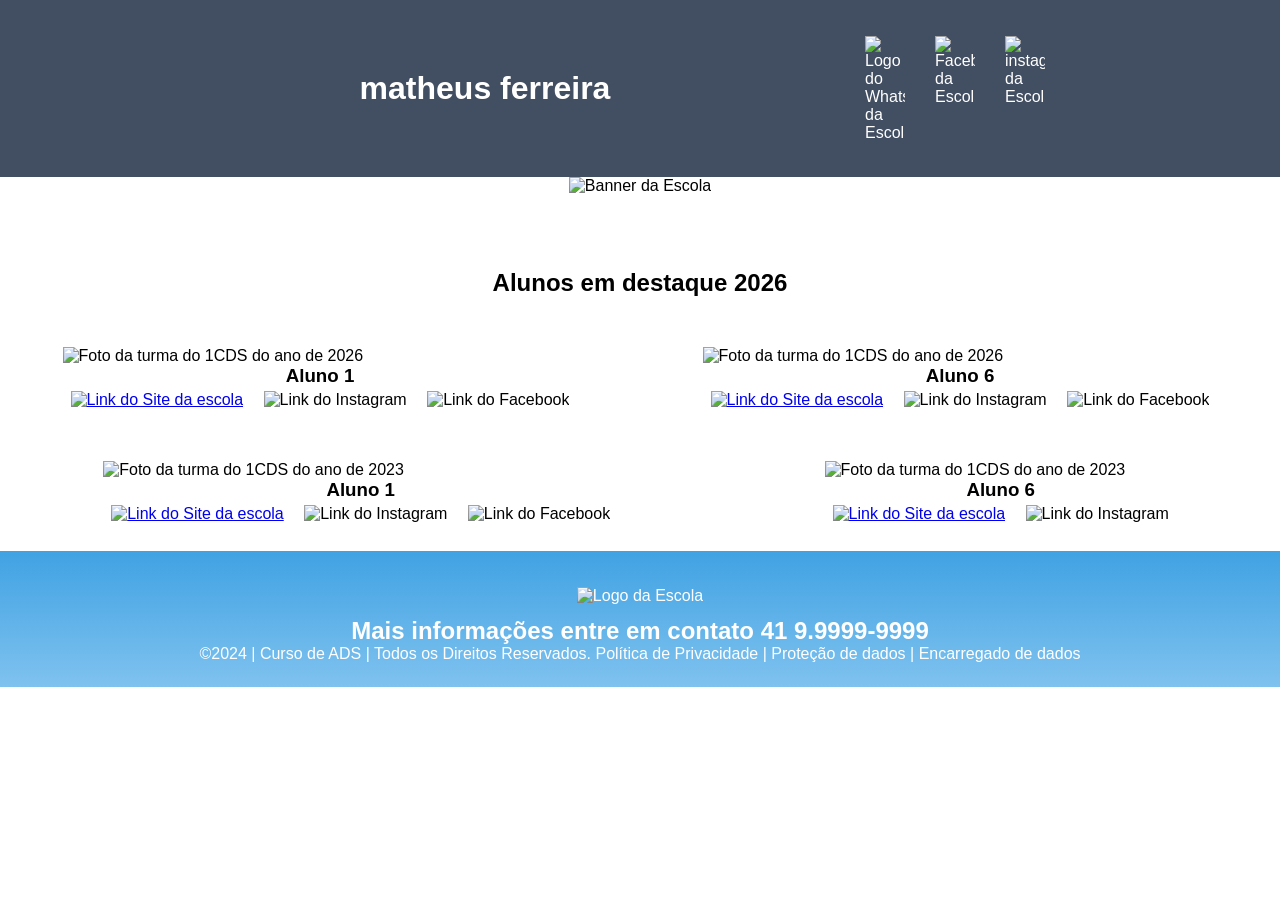
==== index.html @ d5076dc8 "t" ====
<!DOCTYPE html>
<html lang="pt-br">
<head>
<meta charset="UTF-8">
<meta name="viewport" content="width=device-width, initial-scale=1.0">
<title>Home | Nossa Escola</title>
<link rel="stylesheet" href="style.css">
</head>
<body>
<!--header é a parte do cabeçalho do site, é o topo da página-->
<header class="cabecalho-itens">
<img class="logo_nossa_escola" src="logo_nossa_escola.png" alt=>
<h1 class="titulo_site">matheus ferreira</h1>
<div class="sociais">
<img class="sociais" src="whatsapp.png" alt="Logo do Whats da
Escola">
<img class="sociais" src="facebook.png" alt="Facebook da
Escola">
<img class="sociais" src="instagram.png" alt="instagram da
Escola">
</div>
</header>
<!--Seção banner 1 é a parte do paragrafo 1 da página-->
<section class="banner1">
<img class="escola.image" src="paragrafo_1_banner.jpg" alt="Banner da Escola">
</section>
<!--Seção estudantes é a parte do paragrafo 2 da página -- "Meninos"-->
<!--altere em "src="estudante_menino_1.png" para src"nome da imagem do menino em
todos abaixo-->
<!--altere em "src="site_school.png" para src"nome da logo em todos abaixo-->
<!--para aumentar os alunos copie a div no edidor que corresponda desde a foto
até os icones abaixo - dúvidas chame o professor-->
<section class="estudante">
<h1 class="estudante_titulo">Alunos em destaque 2026</h1>
<p> </p>
<div class="estudantes_todos">
<div class="estudante-div">
<img class="estudante-imagem" src="estudante_menino.png" alt="Foto da
turma do 1CDS do ano de 2026">
<h3 class="estudante-nome">Aluno 1</h3>
<a href="https://cursos.alura.com.br/dashboard">
<p> </p>
<img class="estudante-icone" src="site_school.png" alt="Link do Site da
escola"></a>
<img class="estudante-icone" src="instagram.png" alt="Link do
Instagram">
<img class="estudante-icone" src="facebook.png" alt="Link do Facebook">
</div>

<div class="estudante-div">
<img class="estudante-imagem" src="estudante_menino.png" alt="Foto da
turma do 1CDS do ano de 2026">
<h3 class="estudante-nome">Aluno 6</h3>
<a href="https://cursos.alura.com.br/dashboard">
<p> </p>
<img class="estudante-icone" src="site_school.png" alt="Link do
Site da escola"></a>
<img class="estudante-icone" src="instagram.png" alt="Link do
Instagram">
<img class="estudante-icone" src="facebook.png" alt="Link do
Facebook">
</div>
</div>
</section>

<!--Seção estudantes é a parte do paragrafo 3 da página -- "Meninas"-->
<!--altere em "src="estudante_menina_1.png" para src"nome da imagem do menina em
todas abaixo-->
<!--altere em "src="site_school.png" para src"nome da logo em todos abaixo-->
<section class="estudante">
<div class="estudantes_todos">
<div class="estudante-div">
<img class="estudante-imagem" src="estudante_menina.png" alt="Foto da
turma do 1CDS do ano de 2023">
<h3 class="estudante-nome">Aluno 1</h3>
<a href="https://cursos.alura.com.br/dashboard">
<p> </p>
<img class="estudante-icone" src="site_school.png" alt="Link do Site da
escola"></a>
<img class="estudante-icone" src="instagram.png" alt="Link do Instagram">
<img class="estudante-icone" src="facebook.png" alt="Link do Facebook">
</div>

<div class="estudante-div">
<img class="estudante-imagem" src="estudante_menina.png" alt="Foto da turma do
1CDS do ano de 2023">
<h3 class="estudante-nome">Aluno 6</h3>
<a href="https://cursos.alura.com.br/dashboard">
<p> </p>
<img class="estudante-icone" src="site_school.png" alt="Link do Site
da escola"></a>
<img class="estudante-icone" src="instagram.png" alt="Link do
Instagram">
</div>
</div>
</section>
<!--Seção rodapé é a parte final da paragrafo 3 da página-->
<footer class="escola">
<img class="logo_rodape" src="logo_nossa_escola.png" alt="Logo da Escola">
<h2 class="escola-título">Mais informações entre em contato<a class="link"

href="https://wa.me/5541999999999"> 41 9.9999-9999 </a></h2>
<p></p>
<p>©2024 | Curso de ADS | Todos os Direitos Reservados.
Política de Privacidade | Proteção de dados | Encarregado de dados</p>
<p> </p>
</footer>
</body>
</html>
---- style.css ----
*{
margin: 0;
padding: 0;
box-sizing: border-box;
}
body{
font-family: "Poppins", sans-serif;
}
header{
background-color: #424e61;
color: white;
width: 100%;
padding: 20px;
}
.cabecalho-itens{
max-width: 1980px;
margin: 0 auto;
display: flex;
align-items: center;
justify-content: center;
}
.cabecalho-imagem{
width: 10%;
display: flex;
justify-content: flex-start;
align-items: center;
}
.titulo_site{
padding: 50px;
text-align: center;
width: 50%;
font: 30px;
}
.sociais{
display: flex;
justify-content: flex-end;
width: 25%;
padding-right: 30px;
}
.banner1{
display: flex;
justify-content: center;
}
.estudante_titulo{
padding: 50px;
text-align: center;

}
.estudante-nome{
text-align: center;
}
.estudante-imagem{
width: 120px;
}
.estudante-icone{
width: 38px;
padding: 4px 8px;
}
.estudante{
background-image: background-color(#faae43);
padding: 24px 0;
}

.estudante.div{
text-align: center;
padding: 24px 0;
}
.estudantes_todos{
display: flex;
justify-content: space-around;
}
.escola{
background-image: linear-gradient(#40A2E3,#7FC2EF);
color: white;
display: flex;
justify-content:center;
padding: 24px 0;
text-align:center;
display:block;
}
.escola-titulo{
padding: 50px;
text-align: center;
}
.logo_rodape{
height: 80px;
padding: 12px 0;

}

.link{
color: #ffffff;
text-decoration: none;
}
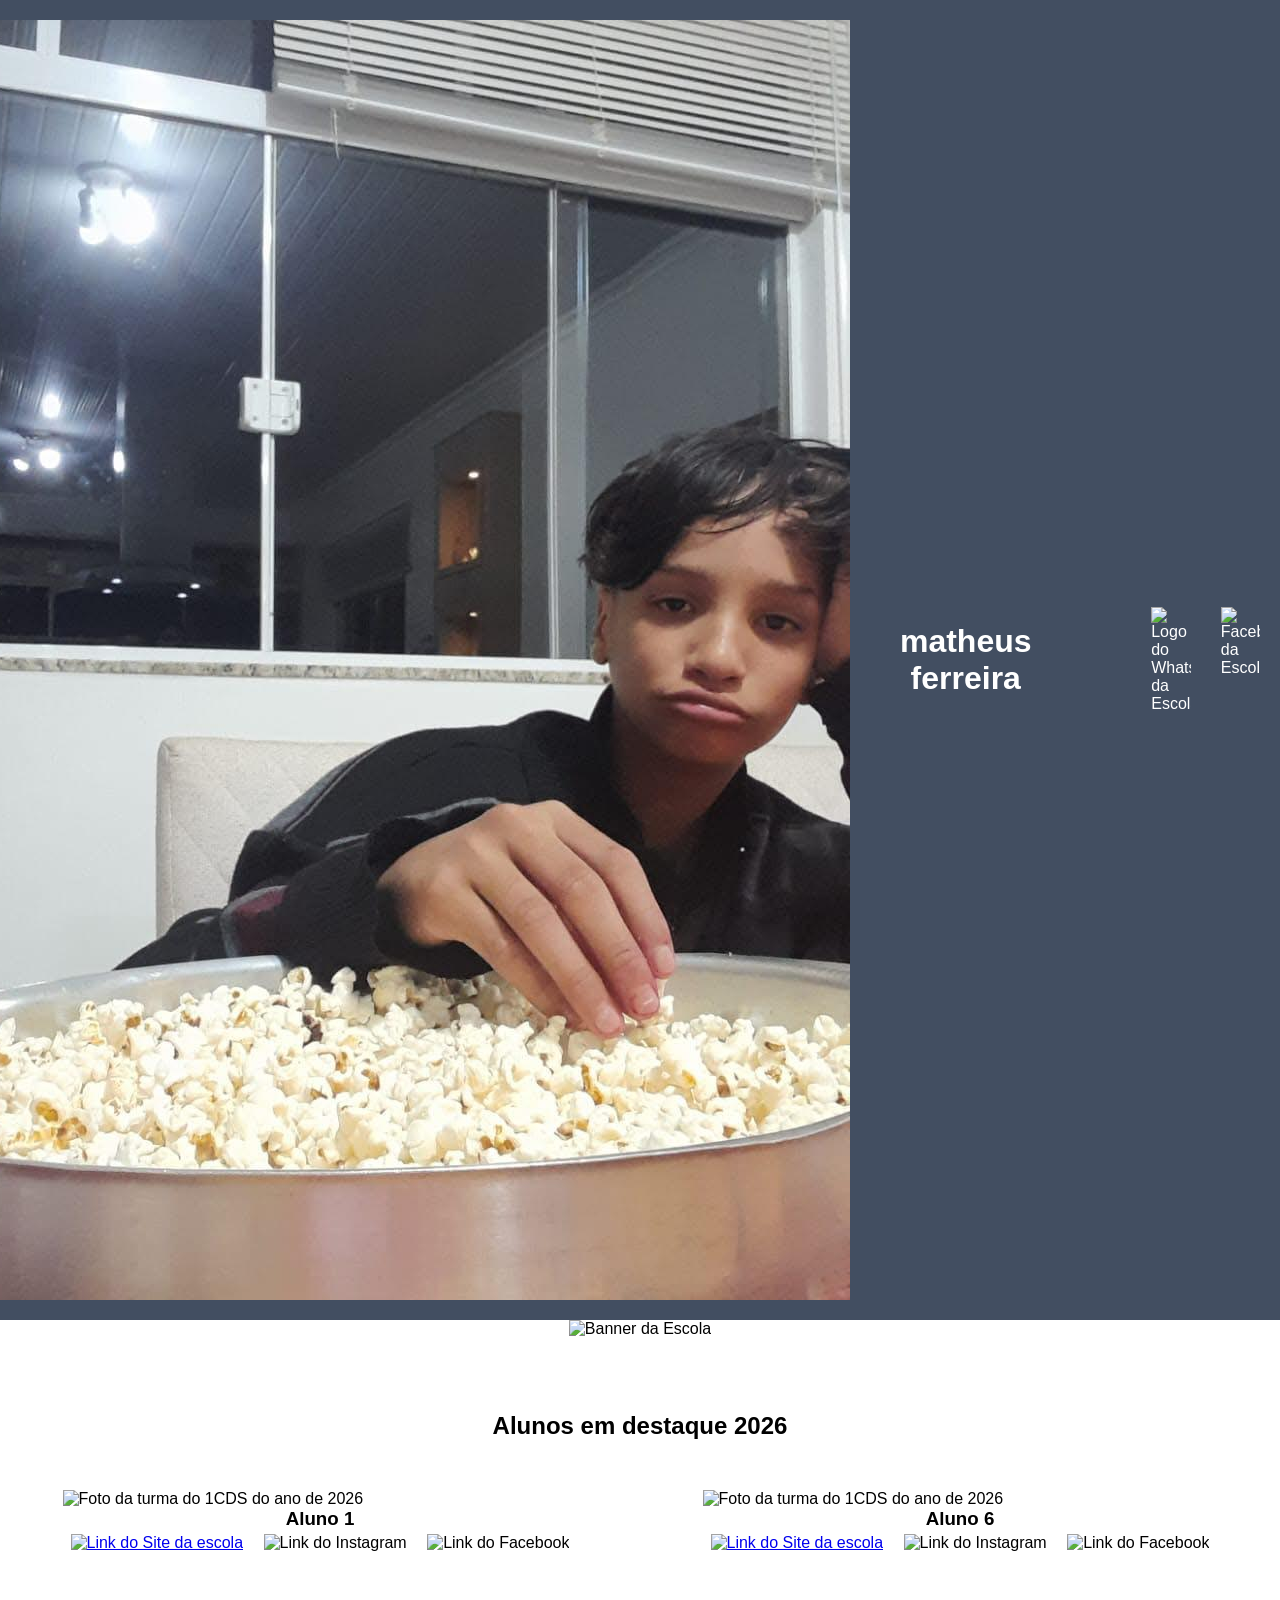
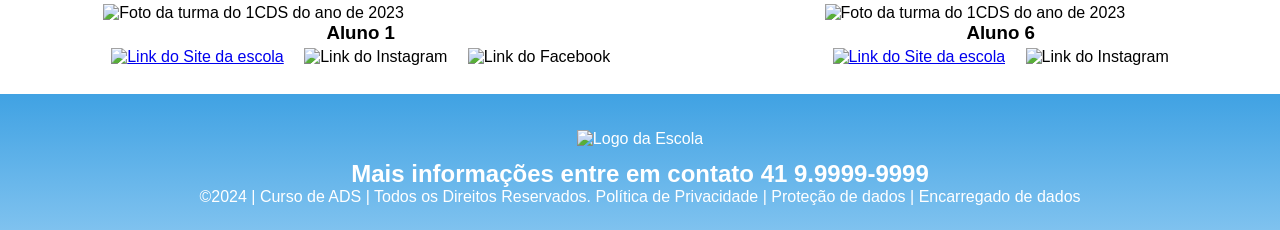
==== commit c1a41aed: "t" ====
--- a/index.html
+++ b/index.html
@@ -9,7 +9,7 @@
 <body>
 <!--header é a parte do cabeçalho do site, é o topo da página-->
 <header class="cabecalho-itens">
-<img class="logo_nossa_escola" src="logo_nossa_escola.png" alt=>
+<img class="logo_nossa_escola" src="WhatsApp Image 2026-10-21 at 19.58.53.jpeg" alt=>
 <h1 class="titulo_site">matheus ferreira</h1>
 <div class="sociais">
 <img class="sociais" src="whatsapp.png" alt="Logo do Whats da
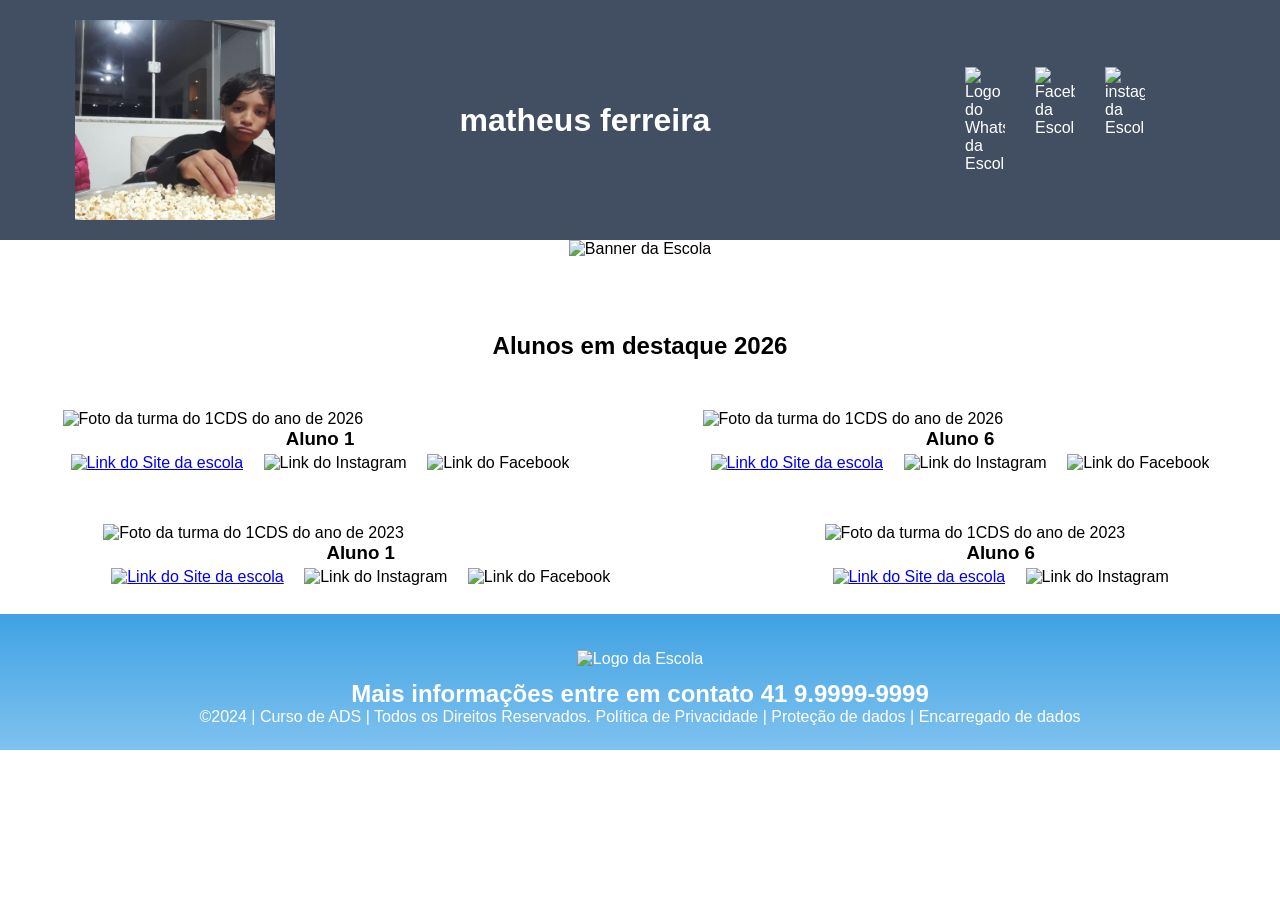
==== commit 601e2219: "jerg" ====
--- a/index.html
+++ b/index.html
@@ -9,7 +9,7 @@
 <body>
 <!--header é a parte do cabeçalho do site, é o topo da página-->
 <header class="cabecalho-itens">
-<img class="logo_nossa_escola" src="WhatsApp Image 2026-10-21 at 19.58.53.jpeg" alt=>
+<img class="logo_nossa_escola" src="imagem.jpeg" alt=>
 <h1 class="titulo_site">matheus ferreira</h1>
 <div class="sociais">
 <img class="sociais" src="whatsapp.png" alt="Logo do Whats da
--- a/style.css
+++ b/style.css
@@ -18,6 +18,13 @@
 display: flex;
 align-items: center;
 justify-content: center;
+}
+
+.logo_nossa_escola
+{
+    height: 200px;
+    width: 200px;
+    object-fit:cover;
 }
 .cabecalho-imagem{
 width: 10%;
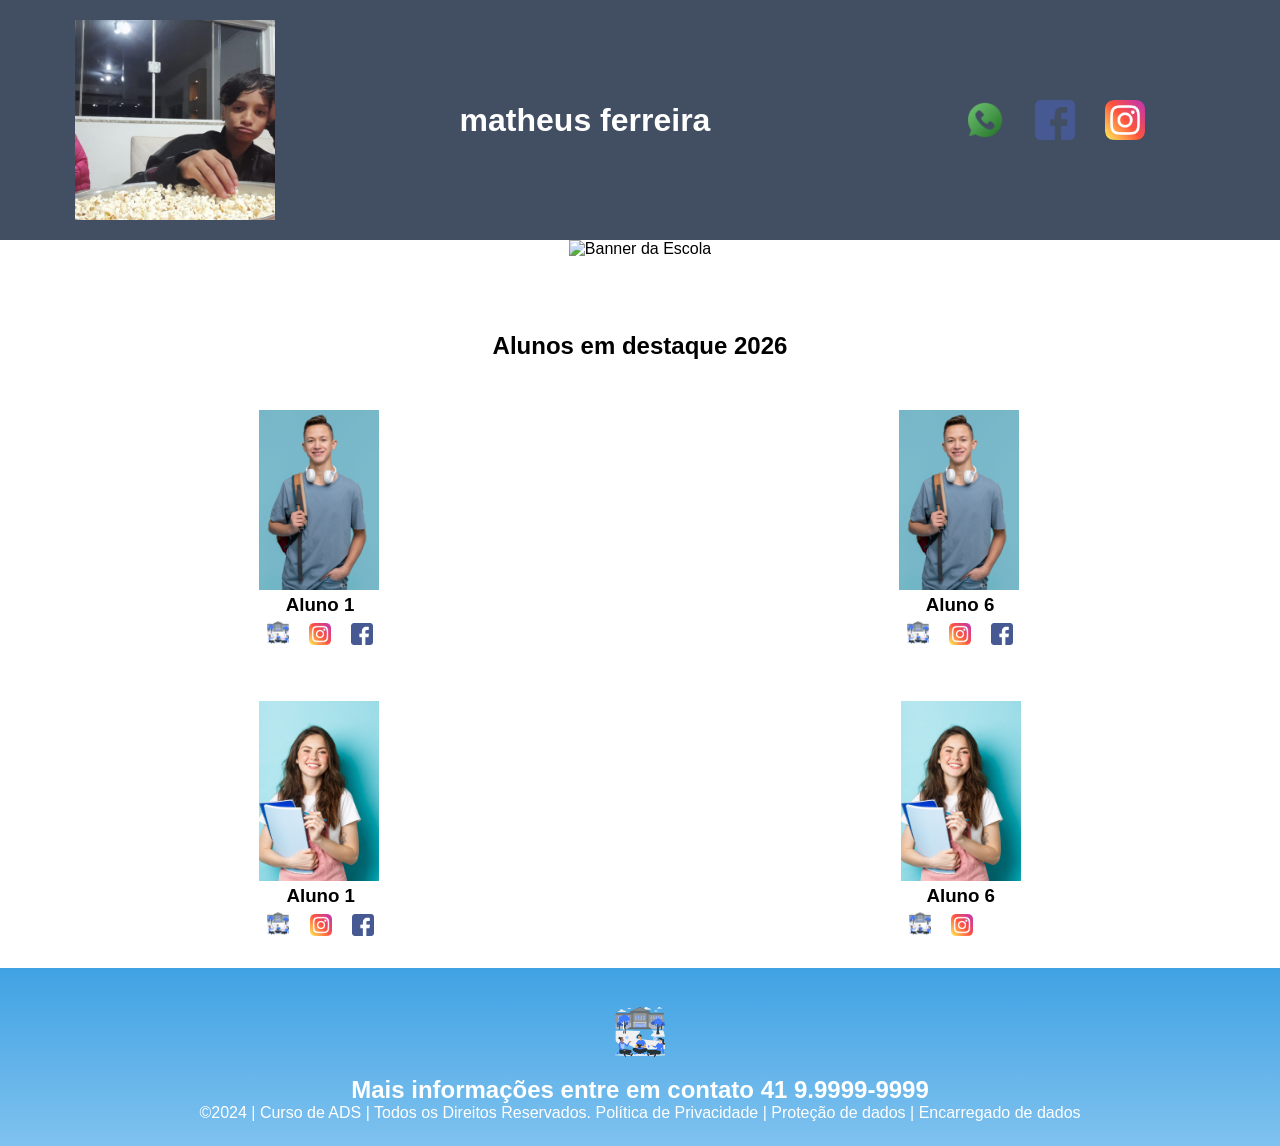
==== commit b3dc5e72: "uyg" ====
--- a/index.html
+++ b/index.html
@@ -96,7 +96,7 @@
 </section>
 <!--Seção rodapé é a parte final da paragrafo 3 da página-->
 <footer class="escola">
-<img class="logo_rodape" src="logo_nossa_escola.png" alt="Logo da Escola">
+<img class="logo_rodape" src="site_school.png" alt="Logo da Escola">
 <h2 class="escola-título">Mais informações entre em contato<a class="link"
 
 href="https://wa.me/5541999999999"> 41 9.9999-9999 </a></h2>
--- a/style.css
+++ b/style.css
@@ -98,4 +98,49 @@
 .link{
 color: #ffffff;
 text-decoration: none;
-}+}
+
+@import "tailwindcss";
+
+canvas {
+  image-rendering: pixelated;
+  image-rendering: crisp-edges;
+  image-rendering: pixelated;
+  touch-action: none;
+}
+
+@keyframes banner-pop {
+  0% {
+    transform: scale(0.4) rotate(-4deg);
+    opacity: 0;
+  }
+  100% {
+    transform: scale(1) rotate(0deg);
+    opacity: 1;
+  }
+}
+
+@keyframes subtitle-in {
+  0% {
+    transform: translateY(-6px);
+    opacity: 0;
+  }
+  100% {
+    transform: translateY(0);
+    opacity: 1;
+  }
+}
+
+@keyframes spin-rotate {
+  0%,
+  15% {
+    transform: rotate(0deg);
+  }
+  50%,
+  70% {
+    transform: rotate(-90deg);
+  }
+  100% {
+    transform: rotate(0deg);
+  }
+}
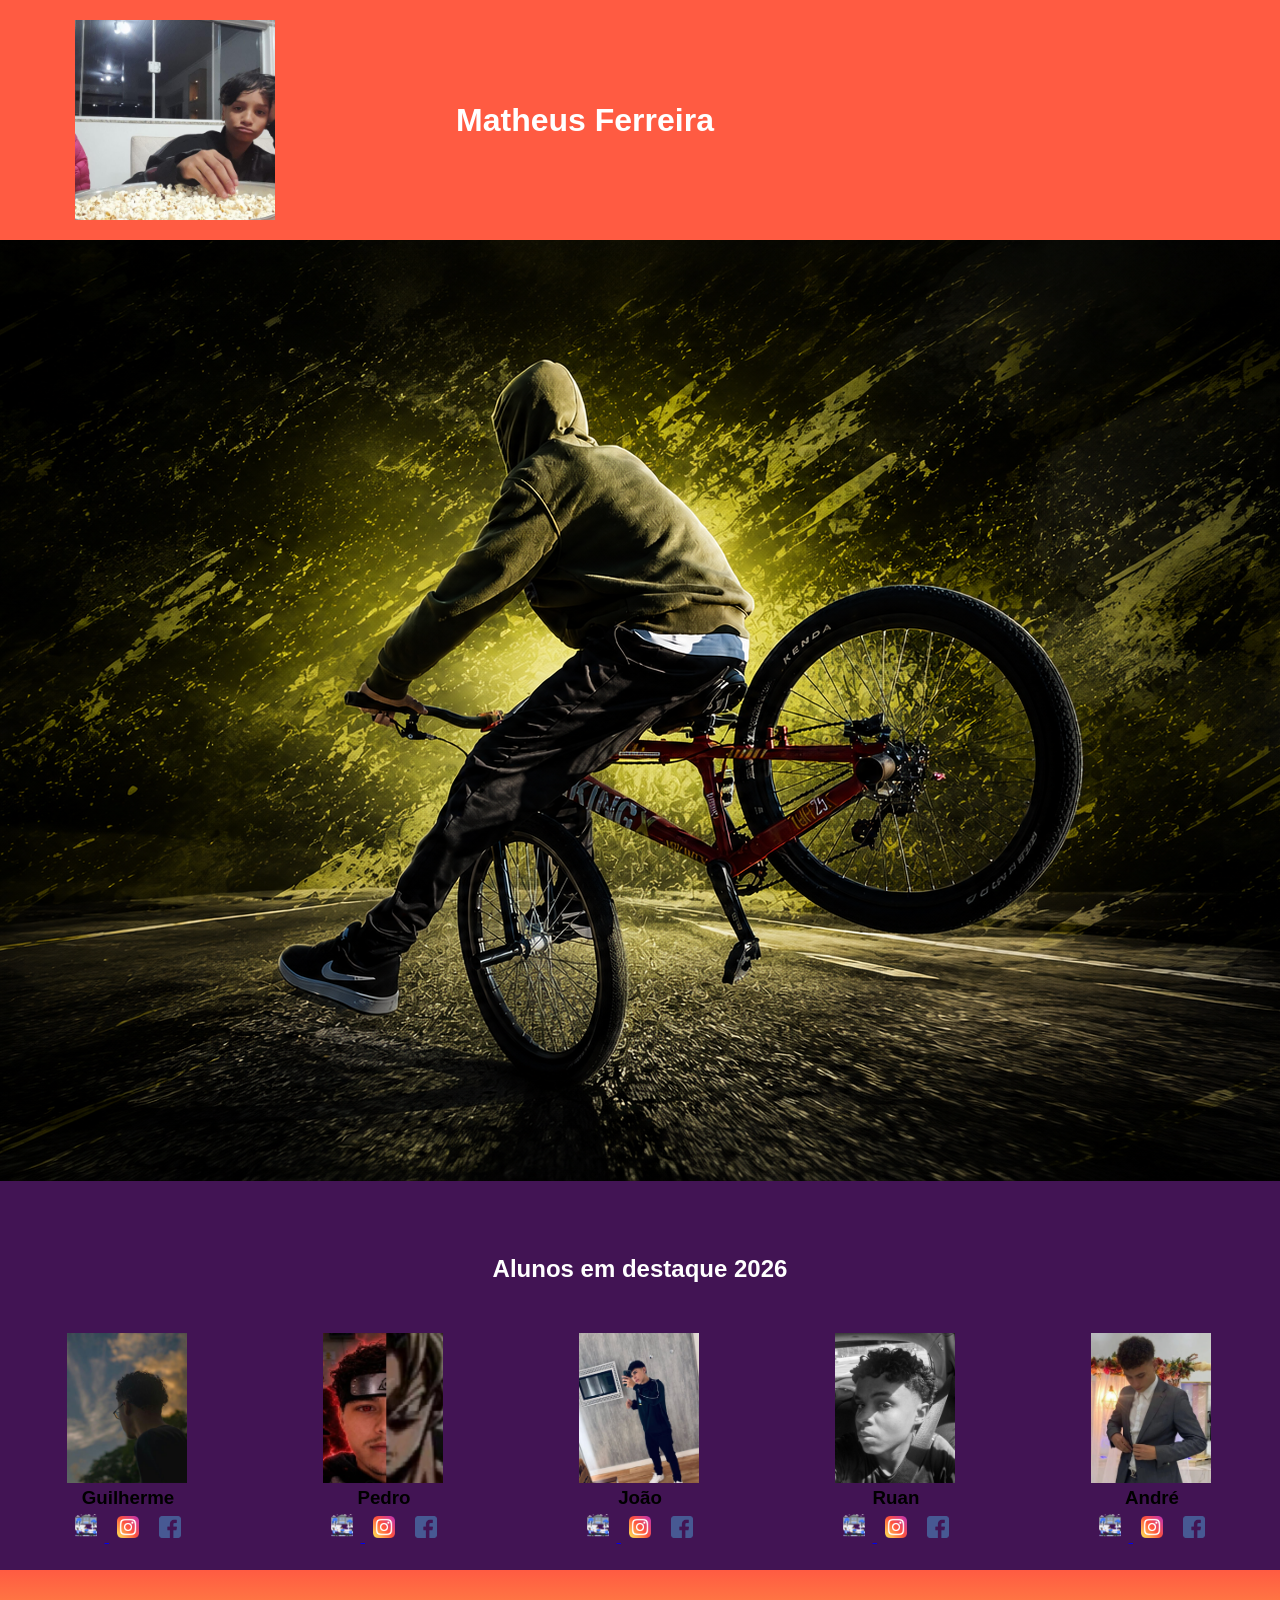
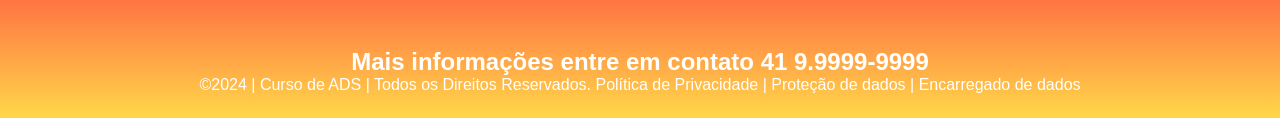
==== commit ff1cbf78: "ihby" ====
--- a/index.html
+++ b/index.html
@@ -1,109 +1,124 @@
 <!DOCTYPE html>
 <html lang="pt-br">
+
 <head>
-<meta charset="UTF-8">
-<meta name="viewport" content="width=device-width, initial-scale=1.0">
-<title>Home | Nossa Escola</title>
-<link rel="stylesheet" href="style.css">
+    <meta charset="UTF-8">
+    <meta name="viewport" content="width=device-width, initial-scale=1.0">
+    <title>Home | Nossa Escola</title>
+    <link rel="stylesheet" href="style.css">
 </head>
+
 <body>
-<!--header é a parte do cabeçalho do site, é o topo da página-->
-<header class="cabecalho-itens">
-<img class="logo_nossa_escola" src="imagem.jpeg" alt=>
-<h1 class="titulo_site">matheus ferreira</h1>
-<div class="sociais">
-<img class="sociais" src="whatsapp.png" alt="Logo do Whats da
-Escola">
-<img class="sociais" src="facebook.png" alt="Facebook da
-Escola">
-<img class="sociais" src="instagram.png" alt="instagram da
-Escola">
-</div>
-</header>
-<!--Seção banner 1 é a parte do paragrafo 1 da página-->
-<section class="banner1">
-<img class="escola.image" src="paragrafo_1_banner.jpg" alt="Banner da Escola">
-</section>
-<!--Seção estudantes é a parte do paragrafo 2 da página -- "Meninos"-->
-<!--altere em "src="estudante_menino_1.png" para src"nome da imagem do menino em
+    <!--header é a parte do cabeçalho do site, é o topo da página-->
+    <header class="cabecalho-itens">
+        <img class="logo_nossa_escola" src="imagem.jpeg" alt=>
+        <h1 class="titulo_site">Matheus Ferreira</h1>
+        <div class="sociais">
+
+        </div>
+    </header>
+    <!--Seção banner 1 é a parte do paragrafo 1 da página-->
+    <section class="banner1">
+        <img class="escola.image" src="paragrafo_1_banner.png" alt="Banner da Escola">
+    </section>
+    <!--Seção estudantes é a parte do paragrafo 2 da página -- "Meninos"-->
+    <!--altere em "src="estudante_menino_1.png" para src"nome da imagem do menino em
 todos abaixo-->
-<!--altere em "src="site_school.png" para src"nome da logo em todos abaixo-->
-<!--para aumentar os alunos copie a div no edidor que corresponda desde a foto
+    <!--altere em "src="site_school.png" para src"nome da logo em todos abaixo-->
+    <!--para aumentar os alunos copie a div no edidor que corresponda desde a foto
 até os icones abaixo - dúvidas chame o professor-->
-<section class="estudante">
-<h1 class="estudante_titulo">Alunos em destaque 2026</h1>
-<p> </p>
-<div class="estudantes_todos">
-<div class="estudante-div">
-<img class="estudante-imagem" src="estudante_menino.png" alt="Foto da
+    <section class="estudante">
+        <h1 class="estudante_titulo">Alunos em destaque 2026</h1>
+        <p> </p>
+        <div class="estudantes_todos">
+            <div class="estudante-div">
+                <img class="estudante-imagem" src="gui.png" alt="Foto da
 turma do 1CDS do ano de 2026">
-<h3 class="estudante-nome">Aluno 1</h3>
-<a href="https://cursos.alura.com.br/dashboard">
-<p> </p>
-<img class="estudante-icone" src="site_school.png" alt="Link do Site da
-escola"></a>
-<img class="estudante-icone" src="instagram.png" alt="Link do
+                <h3 class="estudante-nome">Guilherme</h3>
+                <a href="https://cursos.alura.com.br/dashboard">
+                    <p> </p>
+                    <img class="estudante-icone" src="site_school.png" alt="Link do Site da
+escola">
+                </a>
+                <img class="estudante-icone" src="instagram.png" alt="Link do
 Instagram">
-<img class="estudante-icone" src="facebook.png" alt="Link do Facebook">
-</div>
+                <img class="estudante-icone" src="facebook.png" alt="Link do Facebook">
+            </div>
 
-<div class="estudante-div">
-<img class="estudante-imagem" src="estudante_menino.png" alt="Foto da
+            <div class="estudante-div">
+                <img class="estudante-imagem" src="pedro.png" alt="Foto da
 turma do 1CDS do ano de 2026">
-<h3 class="estudante-nome">Aluno 6</h3>
-<a href="https://cursos.alura.com.br/dashboard">
-<p> </p>
-<img class="estudante-icone" src="site_school.png" alt="Link do
-Site da escola"></a>
-<img class="estudante-icone" src="instagram.png" alt="Link do
+                <h3 class="estudante-nome">Pedro</h3>
+                <a href="https://cursos.alura.com.br/dashboard">
+                    <p> </p>
+                    <img class="estudante-icone" src="site_school.png" alt="Link do
+Site da escola">
+                </a>
+                <img class="estudante-icone" src="instagram.png" alt="Link do
 Instagram">
-<img class="estudante-icone" src="facebook.png" alt="Link do
+                <img class="estudante-icone" src="facebook.png" alt="Link do
 Facebook">
-</div>
-</div>
-</section>
+            </div>
+            <div class="estudante-div">
+                <img class="estudante-imagem" src="joao.png" alt="Foto da
+turma do 1CDS do ano de 2026">
+                <h3 class="estudante-nome">João</h3>
+                <a href="https://cursos.alura.com.br/dashboard">
+                    <p> </p>
+                    <img class="estudante-icone" src="site_school.png" alt="Link do
+Site da escola">
+                </a>
+                <img class="estudante-icone" src="instagram.png" alt="Link do
+Instagram">
+                <img class="estudante-icone" src="facebook.png" alt="Link do
+Facebook">
+            </div>
+            <div class="estudante-div">
+                <img class="estudante-imagem" src="ruan.png" alt="Foto da
+turma do 1CDS do ano de 2026">
+                <h3 class="estudante-nome">Ruan</h3>
+                <a href="https://cursos.alura.com.br/dashboard">
+                    <p> </p>
+                    <img class="estudante-icone" src="site_school.png" alt="Link do
+Site da escola">
+                </a>
+                <img class="estudante-icone" src="instagram.png" alt="Link do
+Instagram">
+                <img class="estudante-icone" src="facebook.png" alt="Link do
+Facebook">
+            </div>
+            <div class="estudante-div">
+                <img class="estudante-imagem" src="andre.png" alt="Foto da
+turma do 1CDS do ano de 2026">
+                <h3 class="estudante-nome">André</h3>
+                <a href="https://cursos.alura.com.br/dashboard">
+                    <p> </p>
+                    <img class="estudante-icone" src="site_school.png" alt="Link do
+Site da escola">
+                </a>
+                <img class="estudante-icone" src="instagram.png" alt="Link do
+Instagram">
+                <img class="estudante-icone" src="facebook.png" alt="Link do
+Facebook">
+            </div>
+        </div>
+    </section>
 
-<!--Seção estudantes é a parte do paragrafo 3 da página -- "Meninas"-->
-<!--altere em "src="estudante_menina_1.png" para src"nome da imagem do menina em
+    <!--Seção estudantes é a parte do paragrafo 3 da página -- "Meninas"-->
+    <!--altere em "src="estudante_menina_1.png" para src"nome da imagem do menina em
 todas abaixo-->
-<!--altere em "src="site_school.png" para src"nome da logo em todos abaixo-->
-<section class="estudante">
-<div class="estudantes_todos">
-<div class="estudante-div">
-<img class="estudante-imagem" src="estudante_menina.png" alt="Foto da
-turma do 1CDS do ano de 2023">
-<h3 class="estudante-nome">Aluno 1</h3>
-<a href="https://cursos.alura.com.br/dashboard">
-<p> </p>
-<img class="estudante-icone" src="site_school.png" alt="Link do Site da
-escola"></a>
-<img class="estudante-icone" src="instagram.png" alt="Link do Instagram">
-<img class="estudante-icone" src="facebook.png" alt="Link do Facebook">
-</div>
+    <!--altere em "src="site_school.png" para src"nome da logo em todos abaixo-->
+    
+    <!--Seção rodapé é a parte final da paragrafo 3 da página-->
+    <footer class="escola">
+        <br><br><br>
+        <h2 class="escola-título">Mais informações entre em contato<a class="link" href="https://wa.me/5541999999999">
+                41 9.9999-9999 </a></h2>
+        <p></p>
+        <p>©2024 | Curso de ADS | Todos os Direitos Reservados.
+            Política de Privacidade | Proteção de dados | Encarregado de dados</p>
+        <p> </p>
+    </footer>
+</body>
 
-<div class="estudante-div">
-<img class="estudante-imagem" src="estudante_menina.png" alt="Foto da turma do
-1CDS do ano de 2023">
-<h3 class="estudante-nome">Aluno 6</h3>
-<a href="https://cursos.alura.com.br/dashboard">
-<p> </p>
-<img class="estudante-icone" src="site_school.png" alt="Link do Site
-da escola"></a>
-<img class="estudante-icone" src="instagram.png" alt="Link do
-Instagram">
-</div>
-</div>
-</section>
-<!--Seção rodapé é a parte final da paragrafo 3 da página-->
-<footer class="escola">
-<img class="logo_rodape" src="site_school.png" alt="Logo da Escola">
-<h2 class="escola-título">Mais informações entre em contato<a class="link"
-
-href="https://wa.me/5541999999999"> 41 9.9999-9999 </a></h2>
-<p></p>
-<p>©2024 | Curso de ADS | Todos os Direitos Reservados.
-Política de Privacidade | Proteção de dados | Encarregado de dados</p>
-<p> </p>
-</footer>
-</body>
 </html>
--- a/style.css
+++ b/style.css
@@ -5,6 +5,7 @@
 }
 body{
 font-family: "Poppins", sans-serif;
+background-color: #421454;
 }
 header{
 background-color: #424e61;
@@ -18,6 +19,7 @@
 display: flex;
 align-items: center;
 justify-content: center;
+background-color: #FF5B42;
 }
 
 .logo_nossa_escola
@@ -51,7 +53,7 @@
 .estudante_titulo{
 padding: 50px;
 text-align: center;
-
+color: white;
 }
 .estudante-nome{
 text-align: center;
@@ -77,7 +79,7 @@
 justify-content: space-around;
 }
 .escola{
-background-image: linear-gradient(#40A2E3,#7FC2EF);
+background-image: linear-gradient(#FF5B42,#FFD749);
 color: white;
 display: flex;
 justify-content:center;
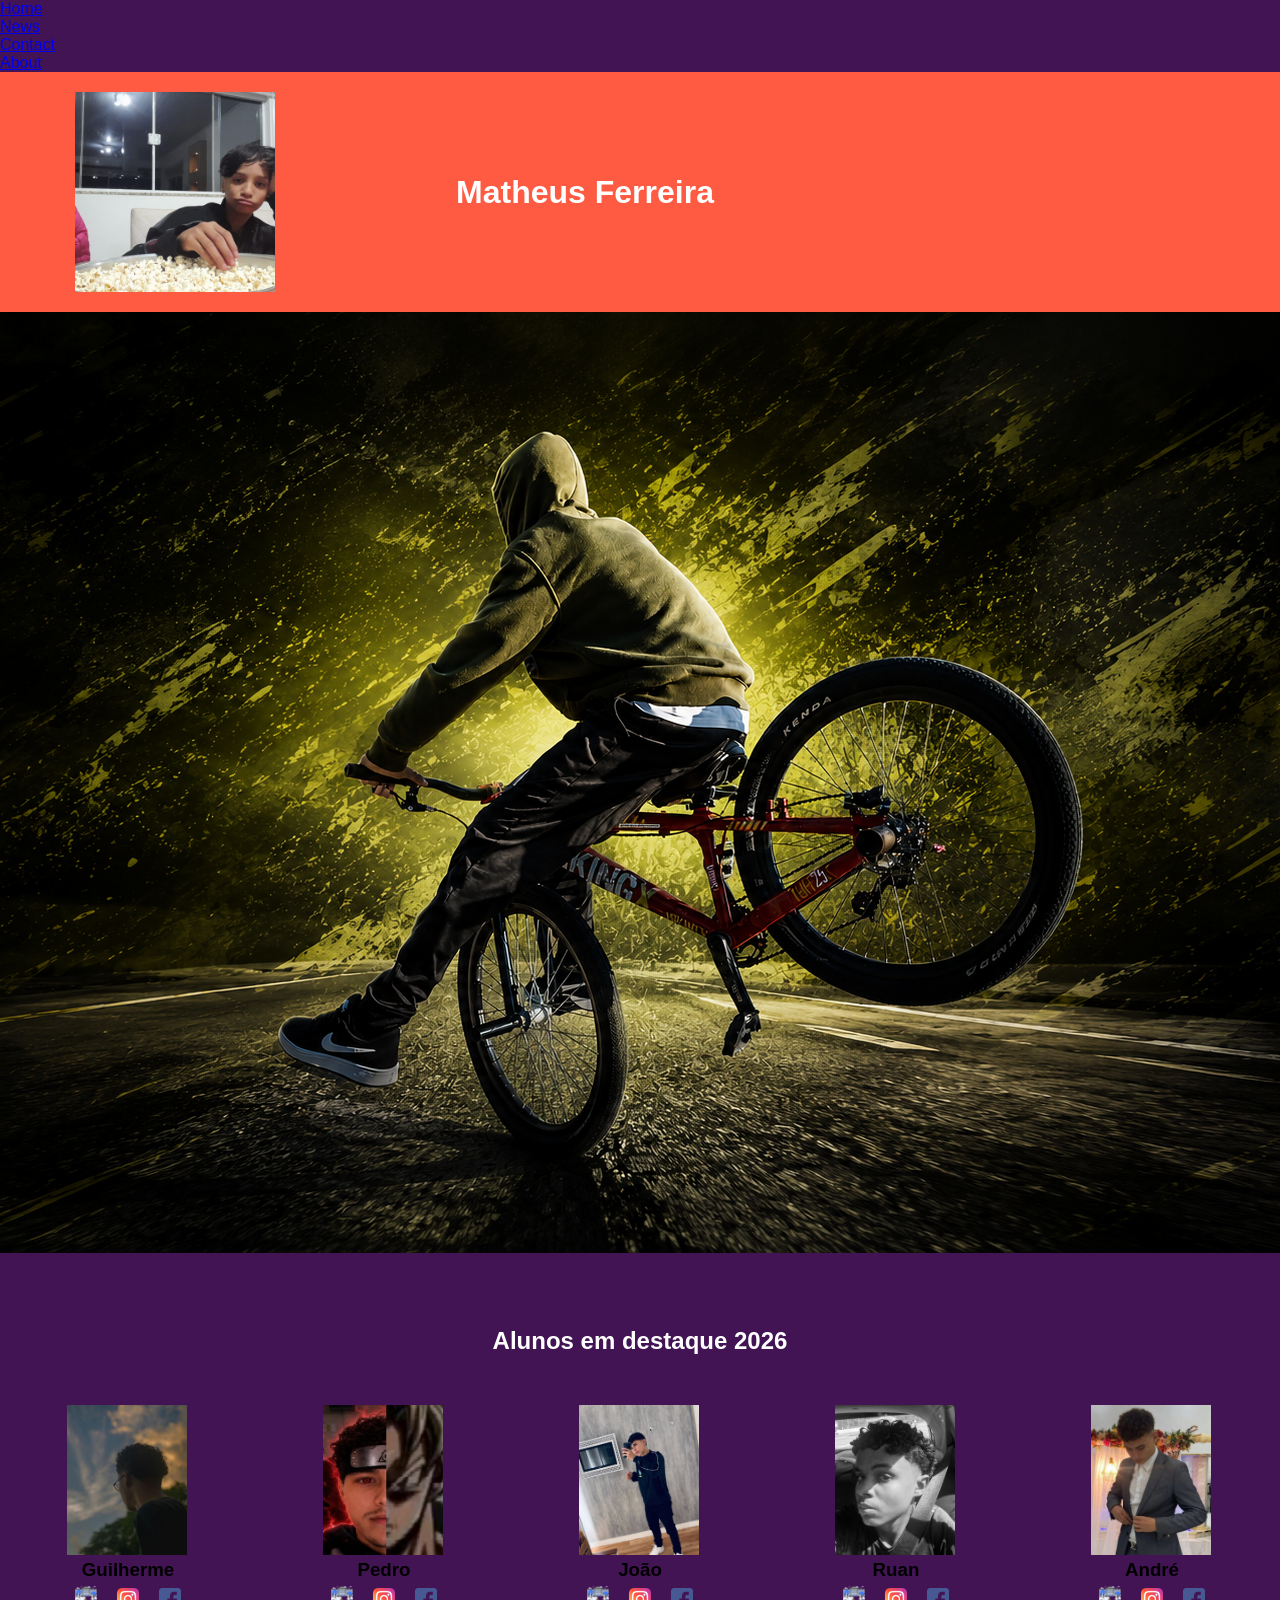
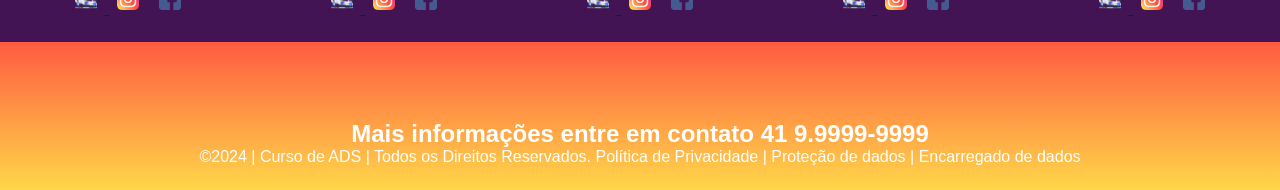
==== commit d7b981e0: "jhb" ====
--- a/index.html
+++ b/index.html
@@ -9,6 +9,12 @@
 </head>
 
 <body>
+    <ul>
+        <li><a href="default.asp">Home</a></li>
+        <li><a href="news.asp">News</a></li>
+        <li><a href="contact.asp">Contact</a></li>
+        <li><a href="about.asp">About</a></li>
+    </ul>
     <!--header é a parte do cabeçalho do site, é o topo da página-->
     <header class="cabecalho-itens">
         <img class="logo_nossa_escola" src="imagem.jpeg" alt=>
@@ -108,7 +114,7 @@
     <!--altere em "src="estudante_menina_1.png" para src"nome da imagem do menina em
 todas abaixo-->
     <!--altere em "src="site_school.png" para src"nome da logo em todos abaixo-->
-    
+
     <!--Seção rodapé é a parte final da paragrafo 3 da página-->
     <footer class="escola">
         <br><br><br>
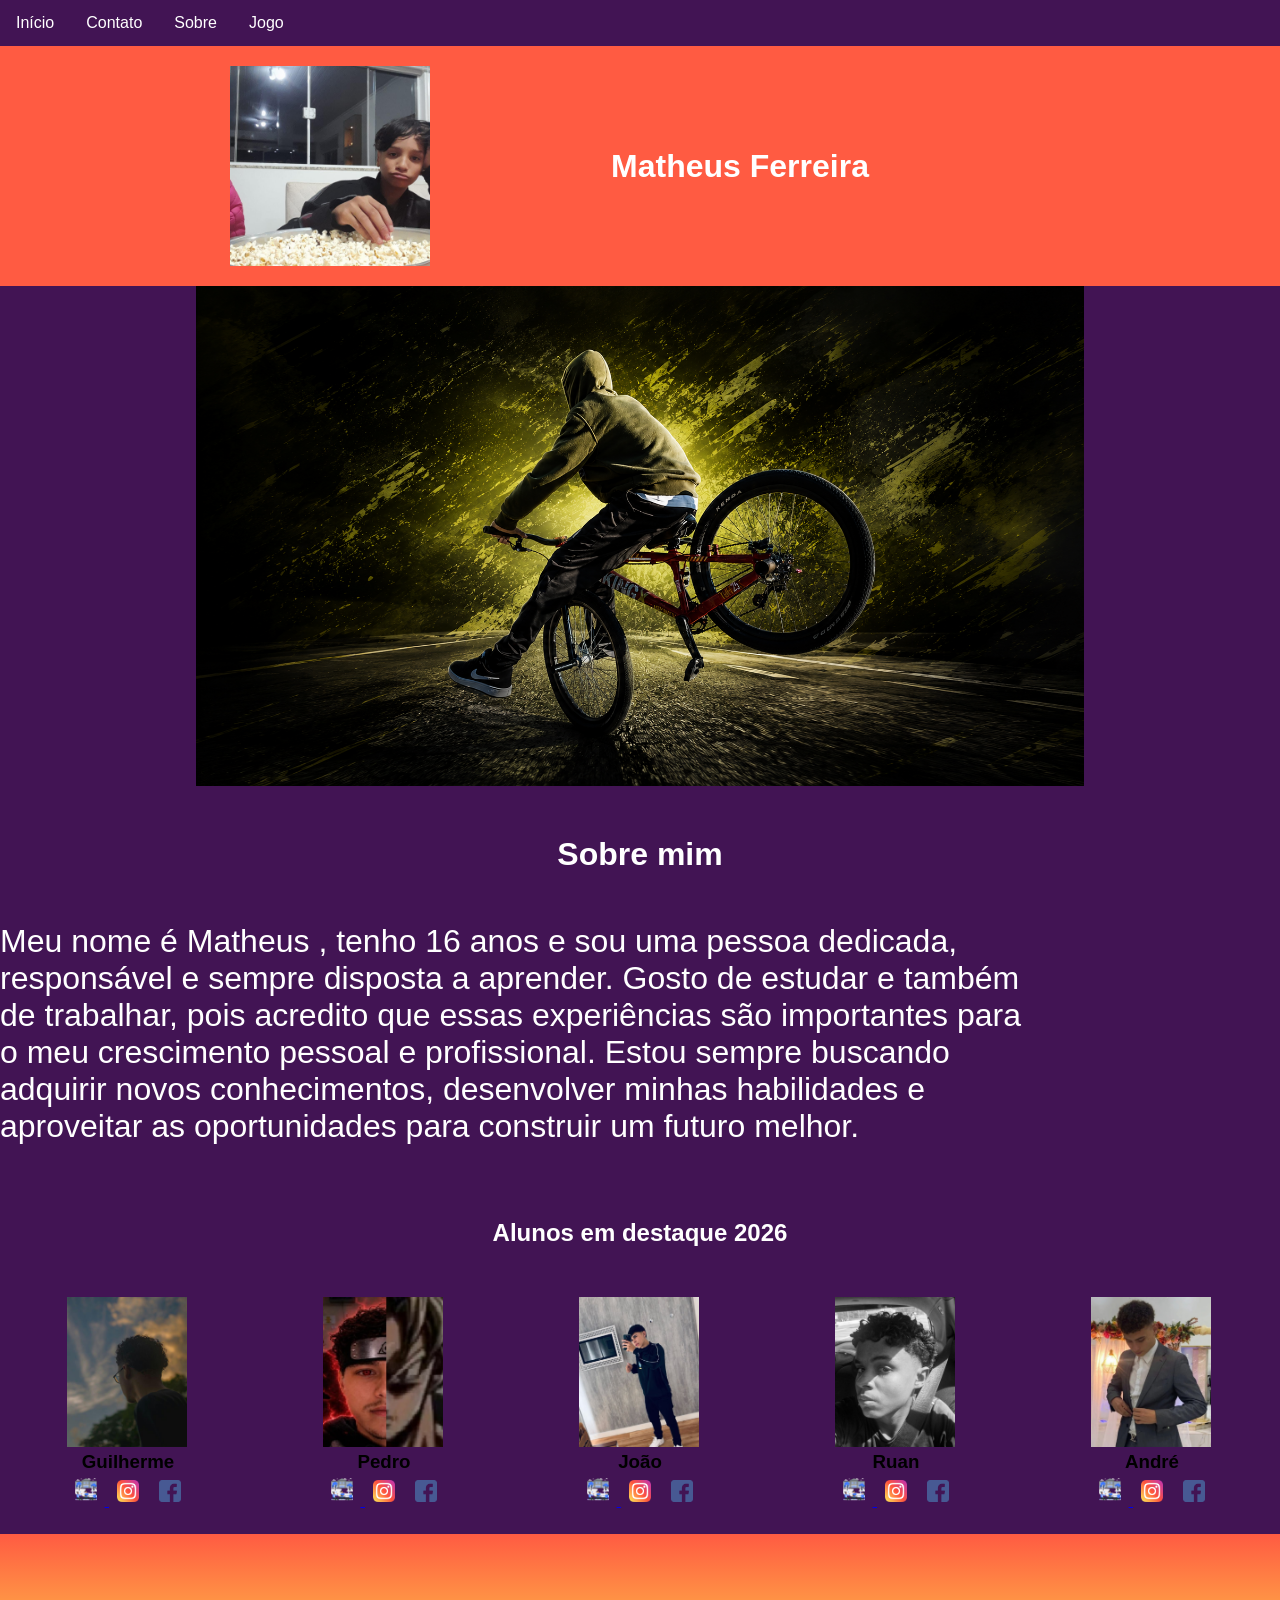
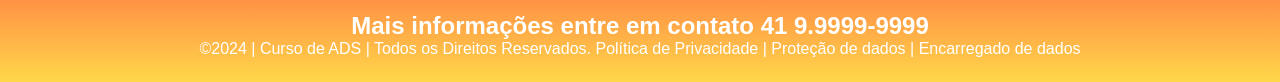
==== commit 7edeab52: "utf" ====
--- a/index.html
+++ b/index.html
@@ -10,18 +10,15 @@
 
 <body>
     <ul>
-        <li><a href="default.asp">Home</a></li>
-        <li><a href="news.asp">News</a></li>
-        <li><a href="contact.asp">Contact</a></li>
-        <li><a href="about.asp">About</a></li>
+        <li><a href="/">Início</a></li>
+        <li><a href="contato.html">Contato</a></li>
+        <li><a href="sobre.html">Sobre</a></li>
+        <li><a href="jogo.html">Jogo</a></li>
     </ul>
     <!--header é a parte do cabeçalho do site, é o topo da página-->
     <header class="cabecalho-itens">
         <img class="logo_nossa_escola" src="imagem.jpeg" alt=>
         <h1 class="titulo_site">Matheus Ferreira</h1>
-        <div class="sociais">
-
-        </div>
     </header>
     <!--Seção banner 1 é a parte do paragrafo 1 da página-->
     <section class="banner1">
@@ -30,6 +27,13 @@
     <!--Seção estudantes é a parte do paragrafo 2 da página -- "Meninos"-->
     <!--altere em "src="estudante_menino_1.png" para src"nome da imagem do menino em
 todos abaixo-->
+    <h1 class="estudante_titulo">Sobre mim</h1>
+
+    <p class="sobre">Meu nome é Matheus , tenho 16 anos e sou uma pessoa dedicada, responsável e sempre disposta a aprender. Gosto de
+        estudar e também de trabalhar, pois acredito que essas experiências são importantes para o meu crescimento
+        pessoal e profissional. Estou sempre buscando adquirir novos conhecimentos, desenvolver minhas habilidades e
+        aproveitar as oportunidades para construir um futuro melhor.
+    </p>
     <!--altere em "src="site_school.png" para src"nome da logo em todos abaixo-->
     <!--para aumentar os alunos copie a div no edidor que corresponda desde a foto
 até os icones abaixo - dúvidas chame o professor-->
--- a/style.css
+++ b/style.css
@@ -49,6 +49,7 @@
 .banner1{
 display: flex;
 justify-content: center;
+height:500px;
 }
 .estudante_titulo{
 padding: 50px;
@@ -95,6 +96,14 @@
 height: 80px;
 padding: 12px 0;
 
+}
+
+.sobre
+{
+  width: 80%;
+  justify-self: center;
+  font-size: 200%;
+  color: white;
 }
 
 .link{
@@ -146,3 +155,27 @@
     transform: rotate(0deg);
   }
 }
+
+ul {
+  list-style-type: none;
+  margin: 0;
+  padding: 0;
+  overflow: hidden;
+  background-color: #421454;
+}
+
+ul li {
+  float: left;
+}
+
+ul li a {
+  display: block;
+  color: white;
+  text-align: center;
+  padding: 14px 16px;
+  text-decoration: none;
+}
+
+ul li a:hover {
+  background-color: #802C62;
+}
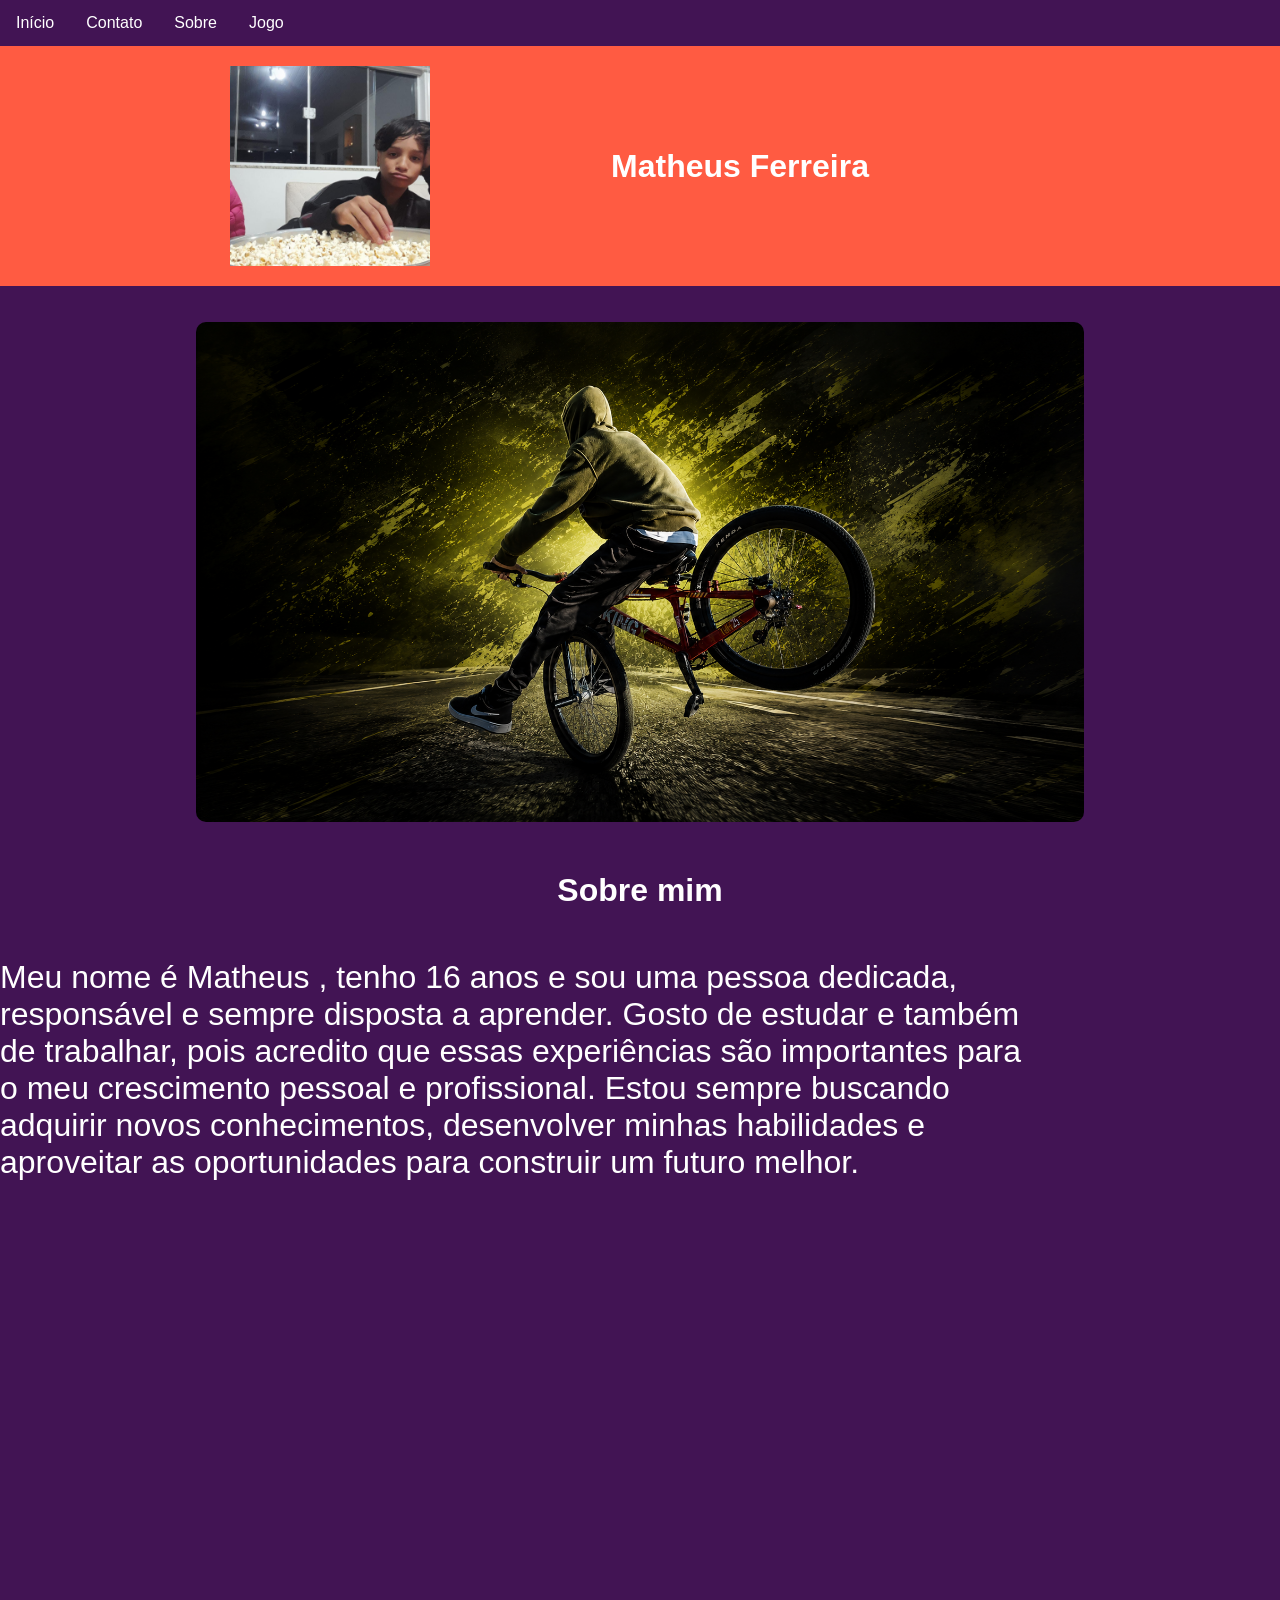
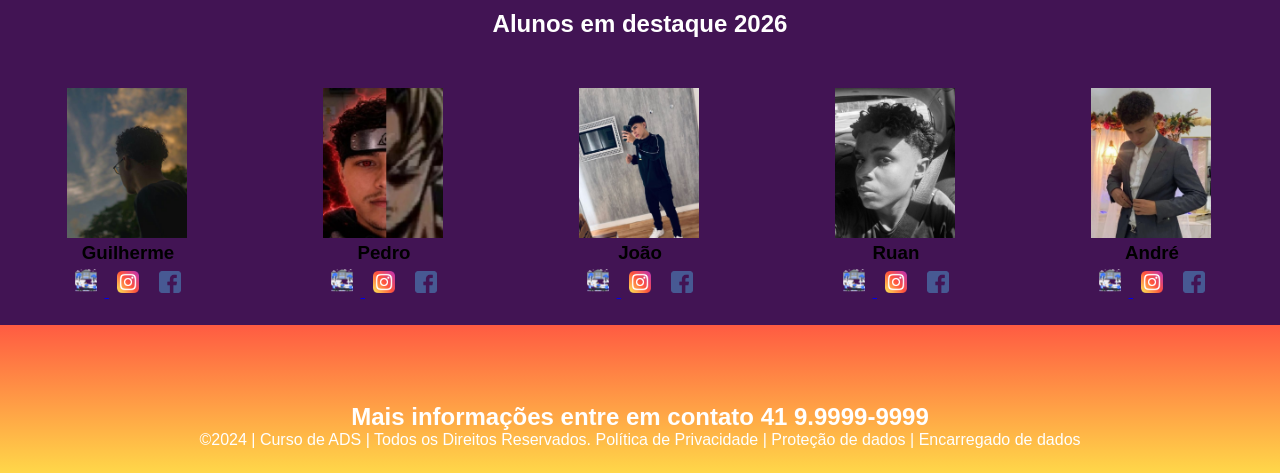
==== commit c9e905e4: "iybuy" ====
--- a/index.html
+++ b/index.html
@@ -20,21 +20,34 @@
         <img class="logo_nossa_escola" src="imagem.jpeg" alt=>
         <h1 class="titulo_site">Matheus Ferreira</h1>
     </header>
+    <br>
+    <br>
     <!--Seção banner 1 é a parte do paragrafo 1 da página-->
     <section class="banner1">
-        <img class="escola.image" src="paragrafo_1_banner.png" alt="Banner da Escola">
+        <img class="escola-image" src="paragrafo_1_banner.png" alt="Banner da Escola">
     </section>
     <!--Seção estudantes é a parte do paragrafo 2 da página -- "Meninos"-->
     <!--altere em "src="estudante_menino_1.png" para src"nome da imagem do menino em
 todos abaixo-->
     <h1 class="estudante_titulo">Sobre mim</h1>
 
-    <p class="sobre">Meu nome é Matheus , tenho 16 anos e sou uma pessoa dedicada, responsável e sempre disposta a aprender. Gosto de
+    <p class="sobre">Meu nome é Matheus , tenho 16 anos e sou uma pessoa dedicada, responsável e sempre disposta a
+        aprender. Gosto de
         estudar e também de trabalhar, pois acredito que essas experiências são importantes para o meu crescimento
         pessoal e profissional. Estou sempre buscando adquirir novos conhecimentos, desenvolver minhas habilidades e
         aproveitar as oportunidades para construir um futuro melhor.
     </p>
-    <!--altere em "src="site_school.png" para src"nome da logo em todos abaixo-->
+
+    <br>
+    <br>
+    <div style="justify-self: center;">
+        <iframe width="560" height="315" src="https://www.youtube.com/embed/A8UXuI1xmkM?si=3ZD3A3zUh5lzdM33"
+            title="YouTube video player" frameborder="0"
+            allow="accelerometer; autoplay; clipboard-write; encrypted-media; gyroscope; picture-in-picture; web-share"
+            referrerpolicy="strict-origin-when-cross-origin" allowfullscreen></iframe>
+        <!--altere em "src="site_school.png" para src"nome da logo em todos abaixo-->
+    </div>
+
     <!--para aumentar os alunos copie a div no edidor que corresponda desde a foto
 até os icones abaixo - dúvidas chame o professor-->
     <section class="estudante">
--- a/style.css
+++ b/style.css
@@ -57,7 +57,12 @@
 color: white;
 }
 .estudante-nome{
-text-align: center;
+text-align: center
+}
+
+.escola-image
+{
+  border-radius: 10px;
 }
 .estudante-imagem{
 width: 120px;
@@ -96,8 +101,8 @@
 height: 80px;
 padding: 12px 0;
 
-}
-
+} 
+ 
 .sobre
 {
   width: 80%;
